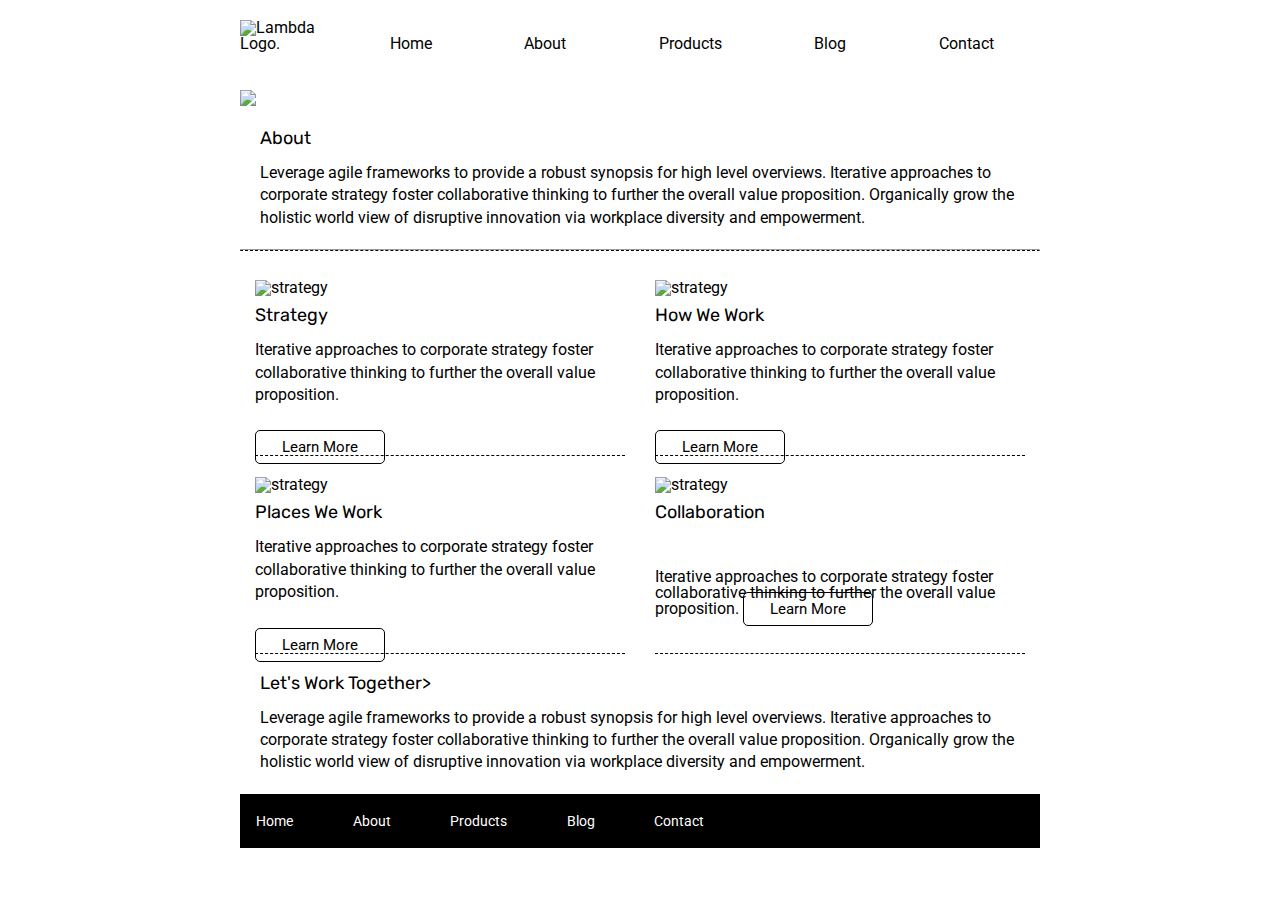
==== about.html @ 47f4e623 "commit 2" ====
<!doctype html>

<html lang="en">

<head>
  <meta charset="utf-8">

  <title>Sprint Challenge - About</title>

  <link href="https://fonts.googleapis.com/css?family=Roboto|Rubik" rel="stylesheet">
  <link rel="stylesheet" href="css/index.css">

</head>

<body>
  <div class="container">
    <header>
      <a href="index.html"> <img class="logo" src="img/lambda-black.png" alt="Lambda Logo."></a>
      <nav>
        <a href="#">Home</a>
        <a href="about.html">About</a>
        <a href="#">Products</a>
        <a href="#">Blog</a>
        <a href="#">Contact</a>
      </nav>
    </header>

    <img class="long-image" src="img/jumbo-about.png">

    <article class="container about-page">
      <section class="about-wide-text">
        <h2>About</h2>

        <p>Leverage agile frameworks to provide a robust synopsis for high level overviews. Iterative approaches to
          corporate
          strategy foster collaborative thinking to further the overall value proposition. Organically grow the holistic
          world view of disruptive innovation via workplace diversity and empowerment.</p>
      </section> <!--about-top-->

      <hr class="about-dashed">

      <section class="about-content">
        <div>
          <img src="img/about-plan.png" alt="strategy">

          <h2>Strategy</h2>

          <p>Iterative approaches to corporate strategy foster collaborative thinking to further the overall value
            proposition.</p>

          <a href="#">Learn More</a>
        </div>


        <div>
          <img src="img/about-working.png" alt="strategy">

          <h2>How We Work</h2>

          <p>Iterative approaches to corporate strategy foster collaborative thinking to further the overall value
            proposition.</p>

          <a href="#">Learn More</a>
        </div>

        <div>
          <img src="img/about-office.png" alt="strategy">

          <h2>Places We Work</h2>

          <p>Iterative approaches to corporate strategy foster collaborative thinking to further the overall value
            proposition.</p>

          <a href="#">Learn More</a>
        </div>

        <div>
          <img src="img/about-meeting.png" alt="strategy">

          <h2>Collaboration</h2>

          <p></p>Iterative approaches to corporate strategy foster collaborative thinking to further the overall value
          proposition.

          <a href="#">Learn More</a>
        </div>
      </section> <!--section: about-content-->
    </article> <!--article:container about-page-->

    <section class="about-wide-text">
      <h3>Let's Work Together></h3>

      <p>Leverage agile frameworks to provide a robust synopsis for high level overviews. Iterative approaches to
        corporate
        strategy foster collaborative thinking to further the overall value proposition. Organically grow the holistic
        world view of disruptive innovation via workplace diversity and empowerment.</p>
    </section>
    <!---about-top---->

    <footer>
      <nav>
        <a href="index.html">Home</a>
        <a href="#">About</a>
        <a href="#">Products</a>
        <a href="#">Blog</a>
        <a href="#">Contact</a>
      </nav>
    </footer>
  </div><!-- container -->
</body>

</html>
---- css/index.css ----
/* http://meyerweb.com/eric/tools/css/reset/ 
   v2.0 | 20110126
   License: none (public domain)
*/

html, body, div, span, applet, object, iframe,
h1, h2, h3, h4, h5, h6, p, blockquote, pre,
a, abbr, acronym, address, big, cite, code,
del, dfn, em, img, ins, kbd, q, s, samp,
small, strike, strong, sub, sup, tt, var,
b, u, i, center,
dl, dt, dd, ol, ul, li,
fieldset, form, label, legend,
table, caption, tbody, tfoot, thead, tr, th, td,
article, aside, canvas, details, embed, 
figure, figcaption, footer, header, hgroup, 
menu, nav, output, ruby, section, summary,
time, mark, audio, video {
	margin: 0;
	padding: 0;
	border: 0;
	font-size: 100%;
	font: inherit;
	vertical-align: baseline;
}
/* HTML5 display-role reset for older browsers */
article, aside, details, figcaption, figure, 
footer, header, hgroup, menu, nav, section {
	display: block;
}
body {
	line-height: 1;
}
ol, ul {
	list-style: none;
}
blockquote, q {
	quotes: none;
}
blockquote:before, blockquote:after,
q:before, q:after {
	content: '';
	content: none;
}
table {
	border-collapse: collapse;
	border-spacing: 0;
}

* {
    box-sizing: border-box;
}

html, body {
    height: 100%;
    font-family: 'Roboto', sans-serif;
}

h1, h2, h3, h4, h5 {
    font-size: 18px;
    margin-bottom: 15px;
    font-family: 'Rubik', sans-serif;
}

p {
    line-height: 1.4;
}

.container {
    width: 800px;
    margin: 0 auto;
}

header{
    display:flex;
    padding: 20px 0 38px 0;
    width: 100%;
}

header a{
    text-decoration-line:none;
    color:black;
}

.logo{

}
header nav{
    width: 100%;
    display: flex;
    justify-content:space-around;
    align-items: flex-end;
}

.long-image{
    width:100%;
    height:auto;
}


.top-content {
    display: flex;
    flex-wrap: wrap;
    justify-content: space-evenly;
    margin-bottom: 20px;
    border-bottom: 1px dashed black;
    padding: 20px 0 0 0;
}

.top-content .text-container {
    width: 48%;
    padding: 0 1%;
    padding-bottom: 20px;  
}

.middle-content {
    margin-bottom: 20px;
    border-bottom: 1px dashed black;
}

.middle-content h2 {
    padding: 0 2%;
    margin-bottom: 0;
}

.middle-content .boxes {
    display: flex;
    flex-wrap: wrap;
    justify-content: space-evenly;
}

.middle-content .boxes .box {
    width: 12.5%;
    height: 100px;
    background: black;
    margin: 20px 2.5%;
    color: white;
    display: flex;
    align-items: center;
    justify-content: center;
}

.bottom-content {
    display: flex;
    margin: 0 2% 20px;
    justify-content: space-around;
}

.bottom-content .text-container {
    padding-right: 4%;
}

.bottom-content .text-container:last-child {
    padding-right: 0;
}

footer {
    width: 100%;
    background: black;
}

footer nav {
    width: 60%;
    display: flex;
    justify-content: space-between;
    align-items: center;
    padding: 20px 2%;
    font-size: 14px;
}

footer nav a {
    color: white;
    text-decoration: none;
}
.about-wide-text{
    margin: 2.5%;
    /* border-bottom: 1px dashed black; */
    /* padding: 0 0 20px 0; */
}


/*----bottom "box" section of about page---*/
.about-content{
    display:flex;
    flex-wrap:wrap;
    justify-content:space-around;
}
.about-content div{
    max-width: 370px;
    border-bottom: 1px dashed black;
    /* padding: 9px 0 33px 0; */
}
.about-content div p{
    padding: 0 0 33px 0;
}
.about-content img{
    padding: 21px 0 10px 0;
}

.about-dashed{
    border-bottom: 1px dashed black;
}

.about-content a{
    color:black;
	font-size: 15px;
    text-decoration-line:none;

    border:1px solid black;
    border-radius:5px;
    padding: 7px 26px;
    margin: 500px 0;

	/*---Animation code----*/
	/* transition: transform 3s, font-weight 3s; */
}
/* .main div a:hover{
	transform: scale(1.3);
	font-weight: bold;
} */
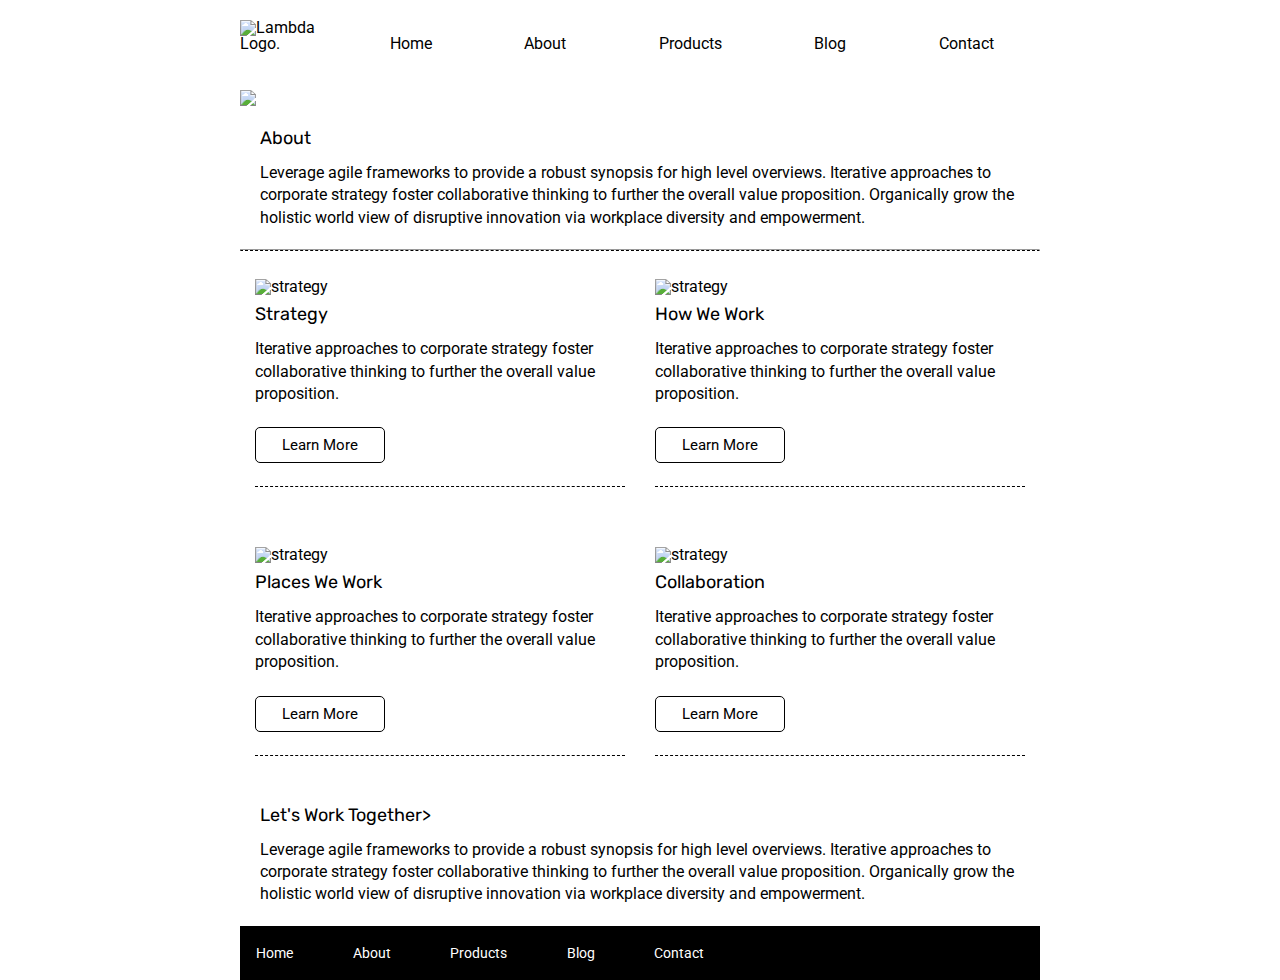
==== commit 19f05167: "commit for MVP" ====
--- a/about.html
+++ b/about.html
@@ -79,8 +79,8 @@
 
           <h2>Collaboration</h2>
 
-          <p></p>Iterative approaches to corporate strategy foster collaborative thinking to further the overall value
-          proposition.
+          <p>Iterative approaches to corporate strategy foster collaborative thinking to further the overall value
+          proposition.</p>
 
           <a href="#">Learn More</a>
         </div>
--- a/css/index.css
+++ b/css/index.css
@@ -140,6 +140,38 @@
     justify-content: center;
 }
 
+.middle-content .boxes .box.box1{
+    background: teal;
+}
+.middle-content .boxes .box.box2{
+    background: gold;
+}
+.middle-content .boxes .box.box3{
+    background: cadetblue;
+}
+.middle-content .boxes .box.box4{
+    background: coral;
+}
+.middle-content .boxes .box.box5{
+    background: crimson;
+}
+.middle-content .boxes .box.box6{
+    background: forestgreen;
+}
+.middle-content .boxes .box.box7{
+    background: darkorchid;
+}
+.middle-content .boxes .box.box8{
+    background: hotpink;
+}
+.middle-content .boxes .box.box9{
+    background: indigo;
+}
+.middle-content .boxes .box.box10{
+    background: dodgerblue;
+}
+
+
 .bottom-content {
     display: flex;
     margin: 0 2% 20px;
@@ -184,17 +216,19 @@
     display:flex;
     flex-wrap:wrap;
     justify-content:space-around;
+    margin: -10px 0 0 0;
 }
 .about-content div{
     max-width: 370px;
     border-bottom: 1px dashed black;
-    /* padding: 9px 0 33px 0; */
+    padding: 0px 0 33px 0;
+    margin: 0 0 30px 0;
 }
 .about-content div p{
-    padding: 0 0 33px 0;
+    padding: 0 0 32px 0;
 }
 .about-content img{
-    padding: 21px 0 10px 0;
+    padding: 30px 0 10px 0;
 }
 
 .about-dashed{
@@ -208,7 +242,7 @@
 
     border:1px solid black;
     border-radius:5px;
-    padding: 7px 26px;
+    padding: 8px 26px;
     margin: 500px 0;
 
 	/*---Animation code----*/
@@ -217,4 +251,10 @@
 /* .main div a:hover{
 	transform: scale(1.3);
 	font-weight: bold;
-} */+} */
+
+
+/*---box colors---*/
+.box .box1{
+    background-color:blue;
+}